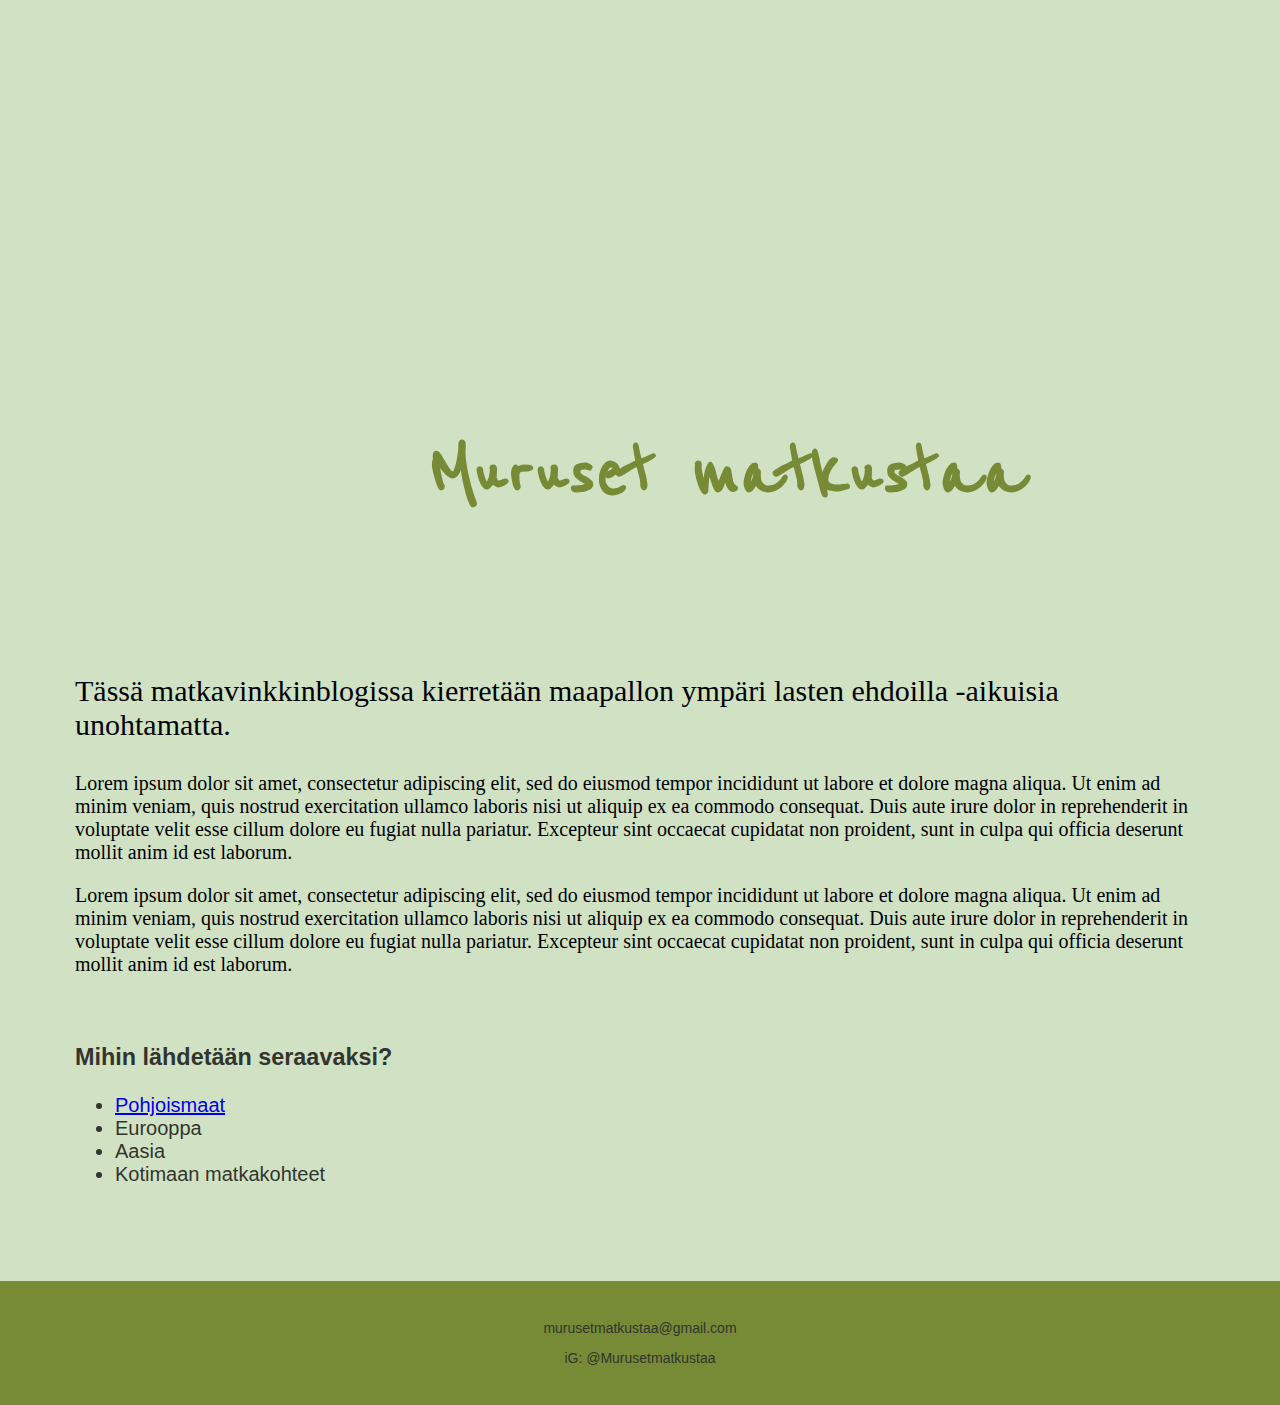
==== index.html @ 4c006d22 "Update index.html" ====
<!DOCTYPE html>
<html>
<head>
    <title> Muruset matkustaa</title>
    <meta charset="UTF-8">
    <link rel="stylesheet" href="/Blogi/tyyli2.css">
 
</head>


<body>


    <div class="header">
        <h1> Muruset matkustaa</h1>
    </div>


    <div class="txt"> <p class="lead">Tässä matkavinkkinblogissa kierretään maapallon ympäri lasten ehdoilla -aikuisia unohtamatta.</p> 

     <p>Lorem ipsum dolor sit amet, consectetur adipiscing elit, sed do eiusmod tempor incididunt ut labore et dolore magna aliqua.
         Ut enim ad minim veniam, quis nostrud exercitation ullamco laboris nisi ut aliquip ex ea commodo consequat. Duis aute irure 
         dolor in reprehenderit in voluptate velit esse cillum dolore eu fugiat nulla pariatur. Excepteur sint occaecat cupidatat non
          proident, sunt in culpa qui officia deserunt mollit anim id est laborum. </p>
          
    <p>Lorem ipsum dolor sit amet, consectetur adipiscing elit, sed do eiusmod tempor incididunt ut labore et dolore magna aliqua. Ut enim ad minim veniam, quis nostrud exercitation ullamco laboris nisi ut aliquip ex ea commodo consequat. Duis aute irure dolor in reprehenderit in voluptate velit esse cillum dolore eu fugiat nulla pariatur. Excepteur sint occaecat cupidatat non proident, sunt in culpa qui officia deserunt mollit anim id est laborum.</p>

    </div>

    <div class="select">

       <h3>Mihin lähdetään seraavaksi?</h3> 

        <ul>
            <li> <a href="linkin osoite" title="linkin otsikko">Pohjoismaat</a> </li>
            <li> Eurooppa </li>
            <li> Aasia </li>
            <li> Kotimaan matkakohteet </li>
        </ul>
        
    </div>



    <div class="footer">
        <p> murusetmatkustaa@gmail.com</p>
        <p> iG: @Murusetmatkustaa </p>
    </div>

</body>


</html>
---- Blogi/tyyli2.css ----
@import url('https://fonts.googleapis.com/css2?family=Reenie+Beanie&display=swap');


html,body{
    margin:0;
    padding:0;
}

body {background-color: #d1e2c4;
}

div {
border: 0px;
border-color: #d1e2c4;
border-style: solid;
padding: 25px;
margin: 50px;
}


.header h1{
    font-size: 90px;
    text-align:center;
    font-family: 'Reenie Beanie', cursive;
    color:#778A35;
}

.header {
    background-image: url(https://github.com/maijavou/maijavou.github.io/blob/2b4d0fc87d2006b4e345057ae8cbc12ed30ffa35/Blogi/car.jpg);
    background-position:center;
    background-size: cover;
    margin: 0px;
    padding-left: 200px;
    padding-top: 360px;

}

.welcome{
    color:#31352E
    font-size: 70px;

}


.lead {
font-size: 30px;
padding-bottom: 25px;
}

.content{
    width: 100%;
    color:#31352E;
    font-family: Arial, Helvetica, sans-serif;
    font-size: 16px;
}

.txt {
    margin-bottom: 10px;
}

.select{
    color:#31352E;
    font-family: Arial, Helvetica, sans-serif;
    font-size: 16px;
    margin-top: 0px;
}


.footer{
    background-color:#778A35;
    text-align:center;
    font-size: 14px;
    margin: 0px;
    color:#31352E;
    font-family: Arial, Helvetica, sans-serif;
    
}

@media only screen and (min-width: 1025px) {
   
    .txt{
        font-size: 20px;
        margin-top: 10px;

    }

    .lead {
        font-size: 30px;
        padding-bottom: 0px;
        }

    .select {
        font-size: 20px;
        padding-top: 0px;

    }
}
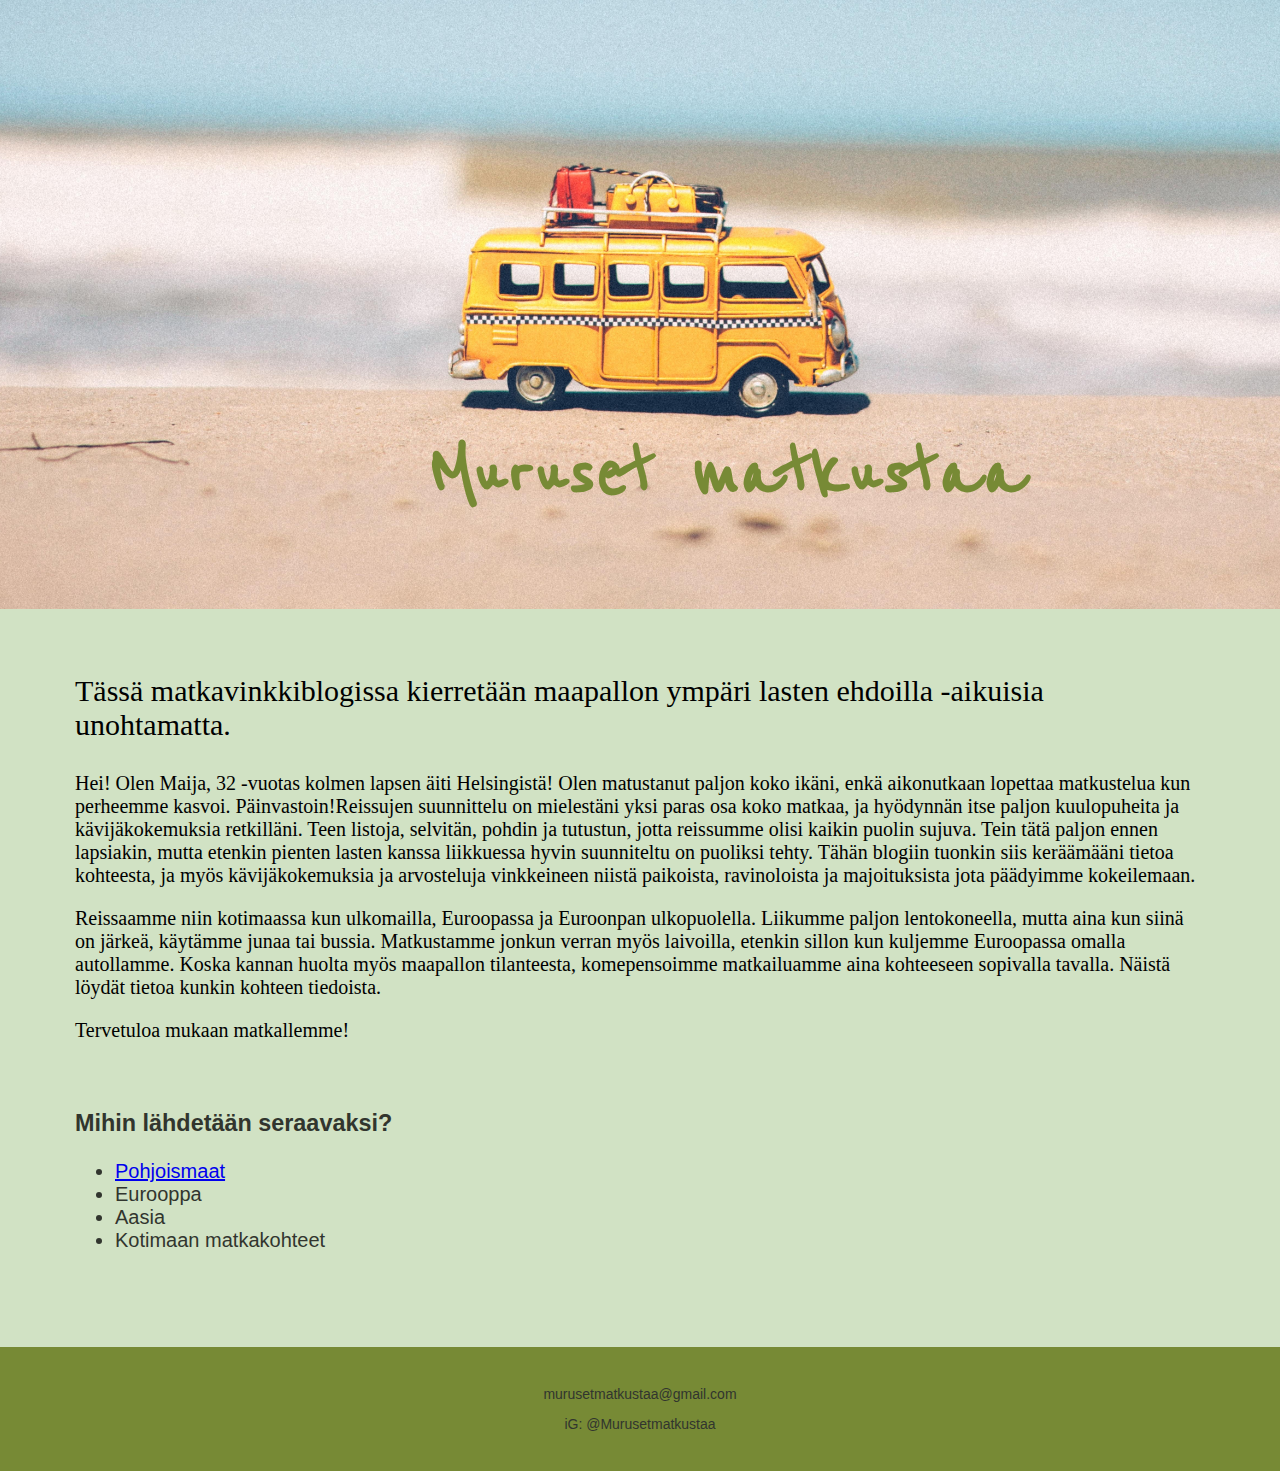
==== commit dbd9ce3a: "Update index.html" ====
--- a/index.html
+++ b/index.html
@@ -16,14 +16,16 @@
     </div>
 
 
-    <div class="txt"> <p class="lead">Tässä matkavinkkinblogissa kierretään maapallon ympäri lasten ehdoilla -aikuisia unohtamatta.</p> 
+    <div class="txt"> <p class="lead">Tässä matkavinkkiblogissa kierretään maapallon ympäri lasten ehdoilla -aikuisia unohtamatta.</p> 
 
-     <p>Lorem ipsum dolor sit amet, consectetur adipiscing elit, sed do eiusmod tempor incididunt ut labore et dolore magna aliqua.
-         Ut enim ad minim veniam, quis nostrud exercitation ullamco laboris nisi ut aliquip ex ea commodo consequat. Duis aute irure 
-         dolor in reprehenderit in voluptate velit esse cillum dolore eu fugiat nulla pariatur. Excepteur sint occaecat cupidatat non
-          proident, sunt in culpa qui officia deserunt mollit anim id est laborum. </p>
+     <p> Hei! Olen Maija, 32 -vuotas kolmen lapsen äiti Helsingistä! Olen matustanut paljon koko ikäni, enkä aikonutkaan lopettaa matkustelua kun perheemme kasvoi. Päinvastoin!Reissujen suunnittelu on mielestäni yksi paras osa koko matkaa, ja hyödynnän itse paljon kuulopuheita ja kävijäkokemuksia retkilläni. Teen listoja, selvitän, pohdin ja tutustun,
+     jotta reissumme olisi kaikin puolin sujuva. Tein tätä paljon ennen lapsiakin, mutta etenkin pienten lasten kanssa liikkuessa hyvin suunniteltu on puoliksi tehty. Tähän blogiin tuonkin siis keräämääni tietoa kohteesta, ja
+     myös kävijäkokemuksia ja arvosteluja vinkkeineen niistä paikoista, ravinoloista ja majoituksista jota päädyimme kokeilemaan.</p>
           
-    <p>Lorem ipsum dolor sit amet, consectetur adipiscing elit, sed do eiusmod tempor incididunt ut labore et dolore magna aliqua. Ut enim ad minim veniam, quis nostrud exercitation ullamco laboris nisi ut aliquip ex ea commodo consequat. Duis aute irure dolor in reprehenderit in voluptate velit esse cillum dolore eu fugiat nulla pariatur. Excepteur sint occaecat cupidatat non proident, sunt in culpa qui officia deserunt mollit anim id est laborum.</p>
+    <p>Reissaamme niin kotimaassa kun ulkomailla, Euroopassa ja Euroonpan ulkopuolella. Liikumme paljon lentokoneella, mutta aina kun siinä on järkeä, käytämme junaa tai bussia. Matkustamme jonkun verran myös laivoilla, etenkin sillon
+    kun kuljemme Euroopassa omalla autollamme. Koska kannan huolta myös maapallon tilanteesta, komepensoimme matkailuamme aina kohteeseen sopivalla tavalla. Näistä löydät tietoa kunkin kohteen tiedoista. </p>
+
+        <P> Tervetuloa mukaan matkallemme!</P>
 
     </div>
 
@@ -32,7 +34,7 @@
        <h3>Mihin lähdetään seraavaksi?</h3> 
 
         <ul>
-            <li> <a href="linkin osoite" title="linkin otsikko">Pohjoismaat</a> </li>
+            <li> <a href="/Pohjoismaat.html" title="Pohjoismaat">Pohjoismaat</a> </li>
             <li> Eurooppa </li>
             <li> Aasia </li>
             <li> Kotimaan matkakohteet </li>
--- a/Blogi/tyyli2.css
+++ b/Blogi/tyyli2.css
@@ -26,7 +26,7 @@
 }
 
 .header {
-    background-image: url(https://github.com/maijavou/maijavou.github.io/blob/2b4d0fc87d2006b4e345057ae8cbc12ed30ffa35/Blogi/car.jpg);
+    background-image: url(car.jpg);
     background-position:center;
     background-size: cover;
     margin: 0px;
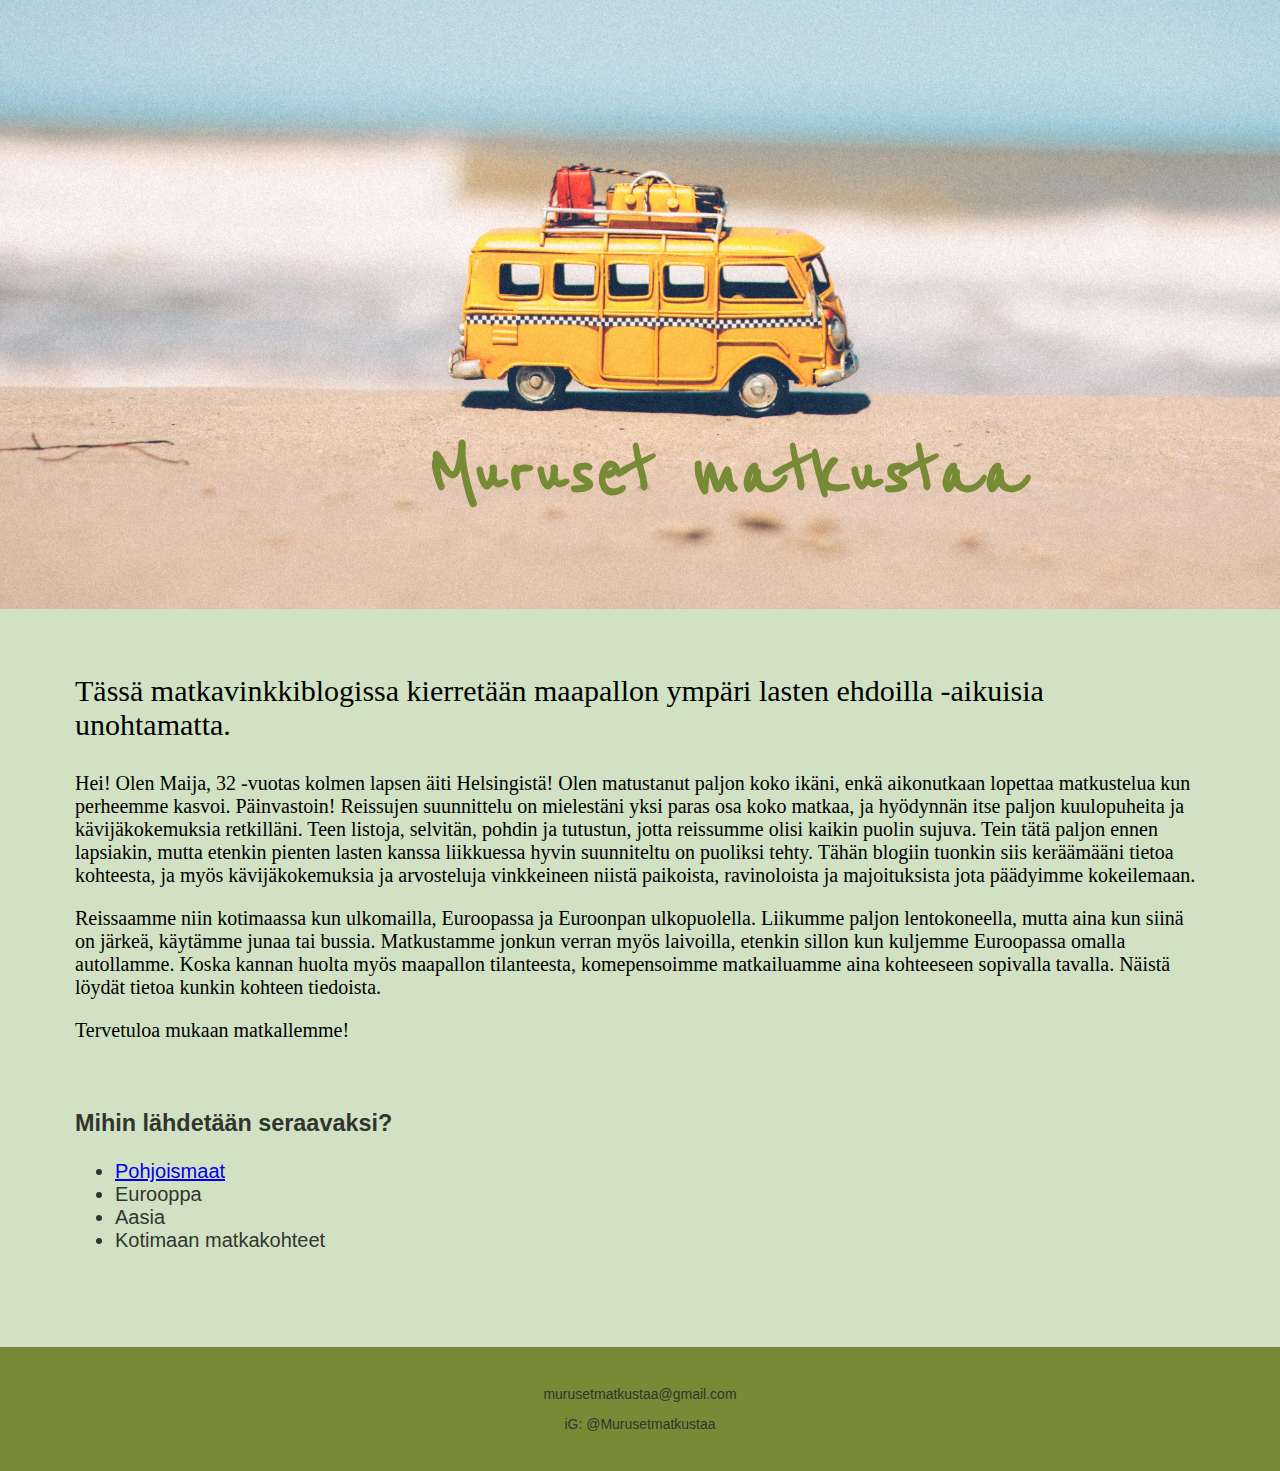
==== commit 7d95858b: "Update index.html" ====
--- a/index.html
+++ b/index.html
@@ -18,7 +18,7 @@
 
     <div class="txt"> <p class="lead">Tässä matkavinkkiblogissa kierretään maapallon ympäri lasten ehdoilla -aikuisia unohtamatta.</p> 
 
-     <p> Hei! Olen Maija, 32 -vuotas kolmen lapsen äiti Helsingistä! Olen matustanut paljon koko ikäni, enkä aikonutkaan lopettaa matkustelua kun perheemme kasvoi. Päinvastoin!Reissujen suunnittelu on mielestäni yksi paras osa koko matkaa, ja hyödynnän itse paljon kuulopuheita ja kävijäkokemuksia retkilläni. Teen listoja, selvitän, pohdin ja tutustun,
+     <p> Hei! Olen Maija, 32 -vuotas kolmen lapsen äiti Helsingistä! Olen matustanut paljon koko ikäni, enkä aikonutkaan lopettaa matkustelua kun perheemme kasvoi. Päinvastoin! Reissujen suunnittelu on mielestäni yksi paras osa koko matkaa, ja hyödynnän itse paljon kuulopuheita ja kävijäkokemuksia retkilläni. Teen listoja, selvitän, pohdin ja tutustun,
      jotta reissumme olisi kaikin puolin sujuva. Tein tätä paljon ennen lapsiakin, mutta etenkin pienten lasten kanssa liikkuessa hyvin suunniteltu on puoliksi tehty. Tähän blogiin tuonkin siis keräämääni tietoa kohteesta, ja
      myös kävijäkokemuksia ja arvosteluja vinkkeineen niistä paikoista, ravinoloista ja majoituksista jota päädyimme kokeilemaan.</p>
           
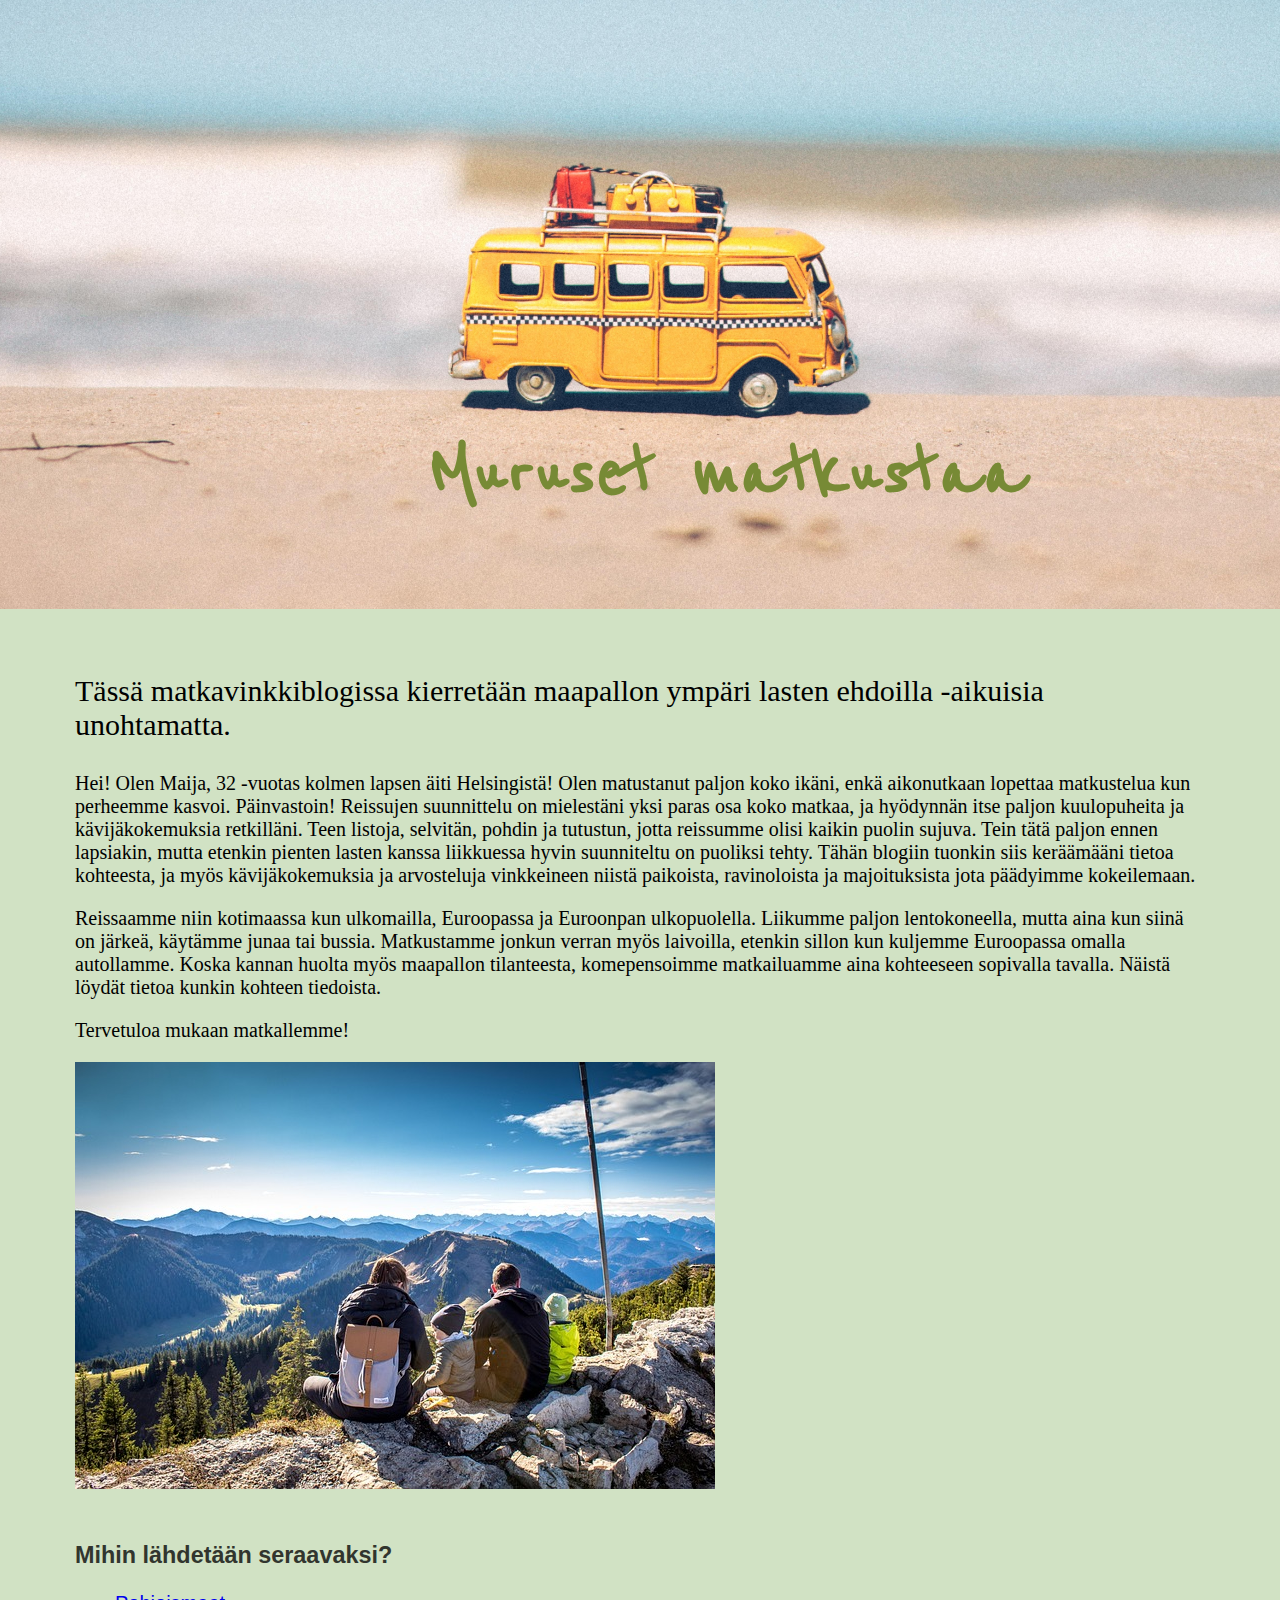
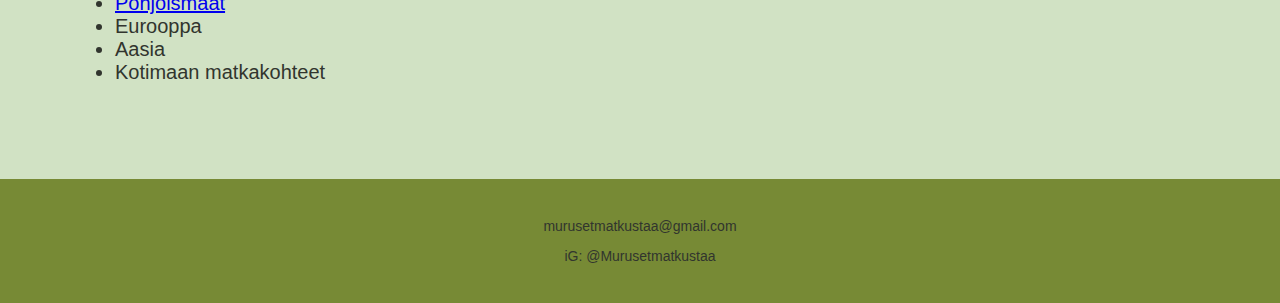
==== commit 1ac84bea: "Update index.html" ====
--- a/index.html
+++ b/index.html
@@ -27,6 +27,9 @@
 
         <P> Tervetuloa mukaan matkallemme!</P>
 
+        <img src="family.jpg" alt="perhekuva">
+      
+
     </div>
 
     <div class="select">
--- a/Blogi/tyyli2.css
+++ b/Blogi/tyyli2.css
@@ -34,6 +34,8 @@
     padding-top: 360px;
 
 }
+
+
 
 .welcome{
     color:#31352E
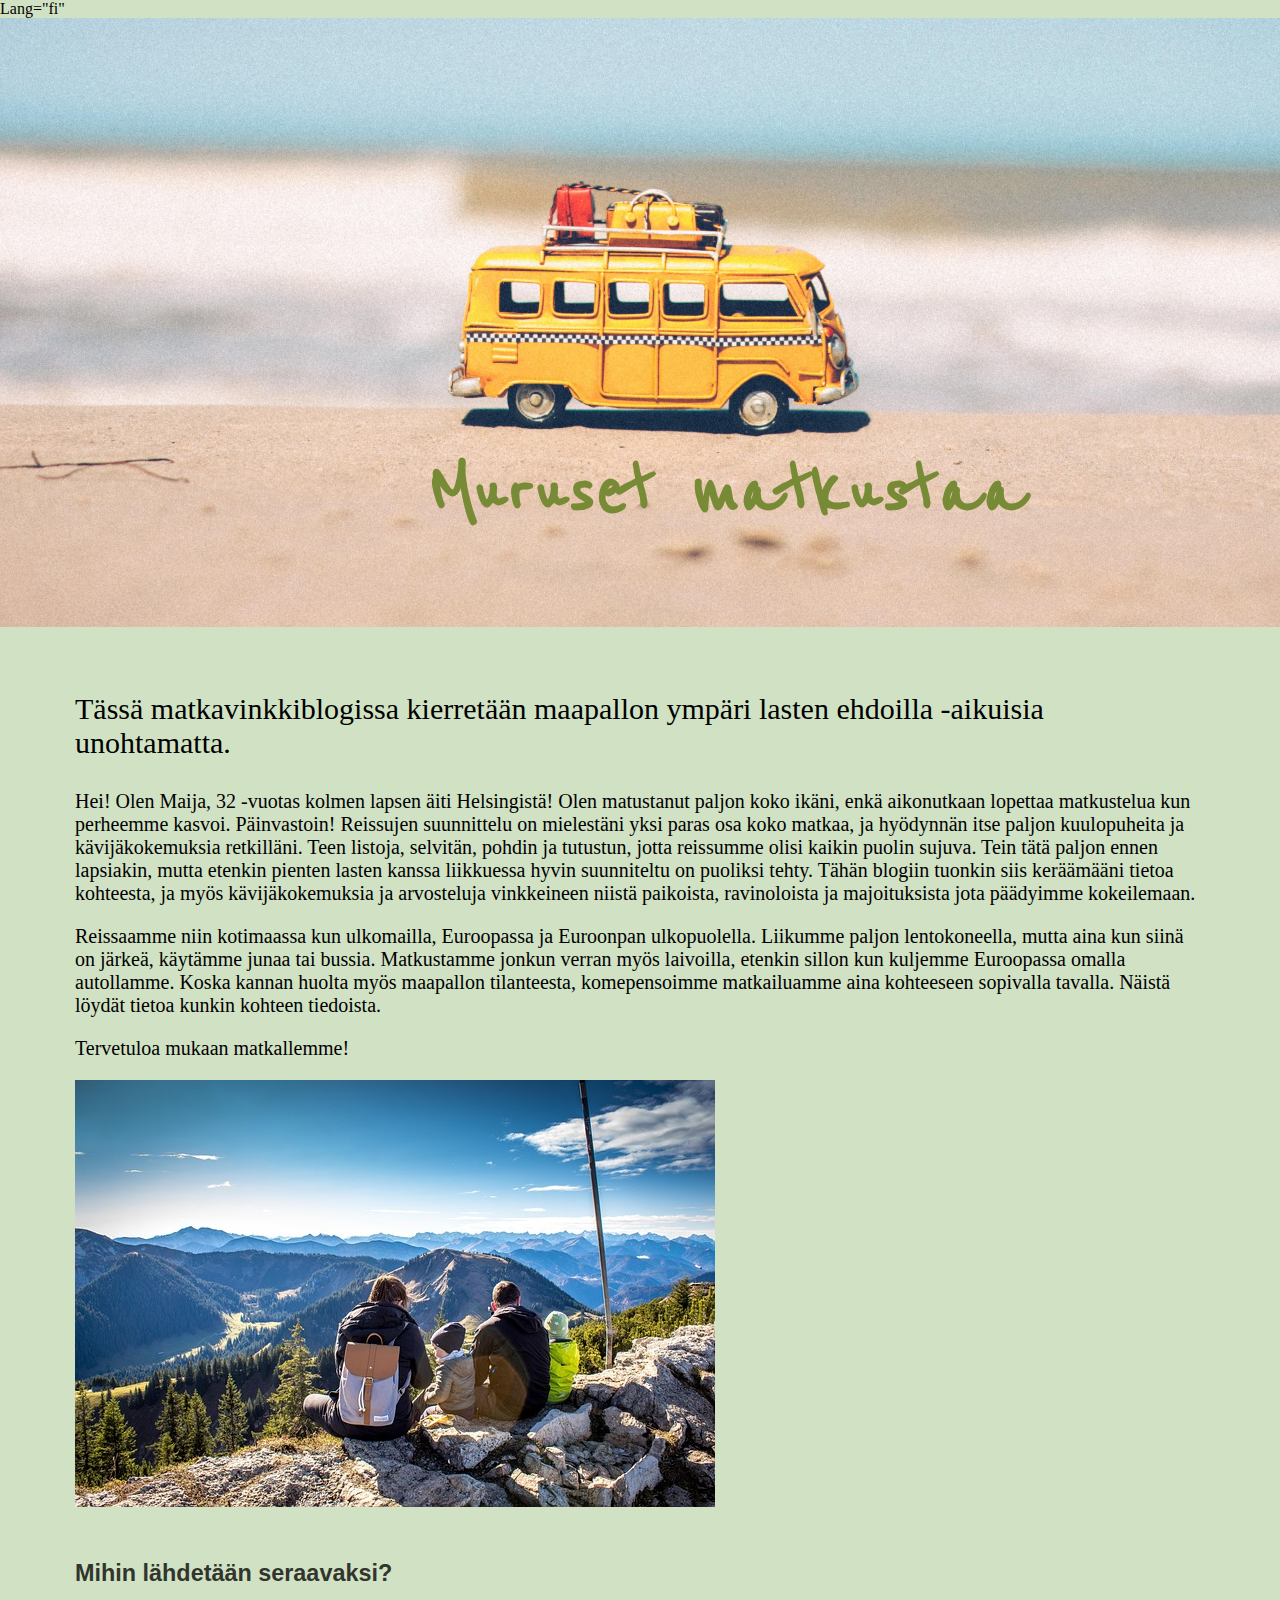
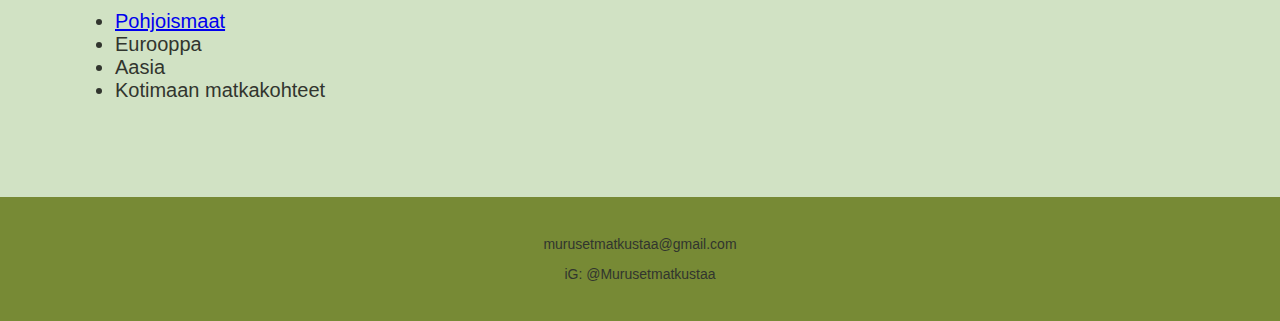
==== commit 952d880d: "Update index.html" ====
--- a/index.html
+++ b/index.html
@@ -4,6 +4,7 @@
     <title> Muruset matkustaa</title>
     <meta charset="UTF-8">
     <link rel="stylesheet" href="/Blogi/tyyli2.css">
+    Lang="fi"
  
 </head>
 
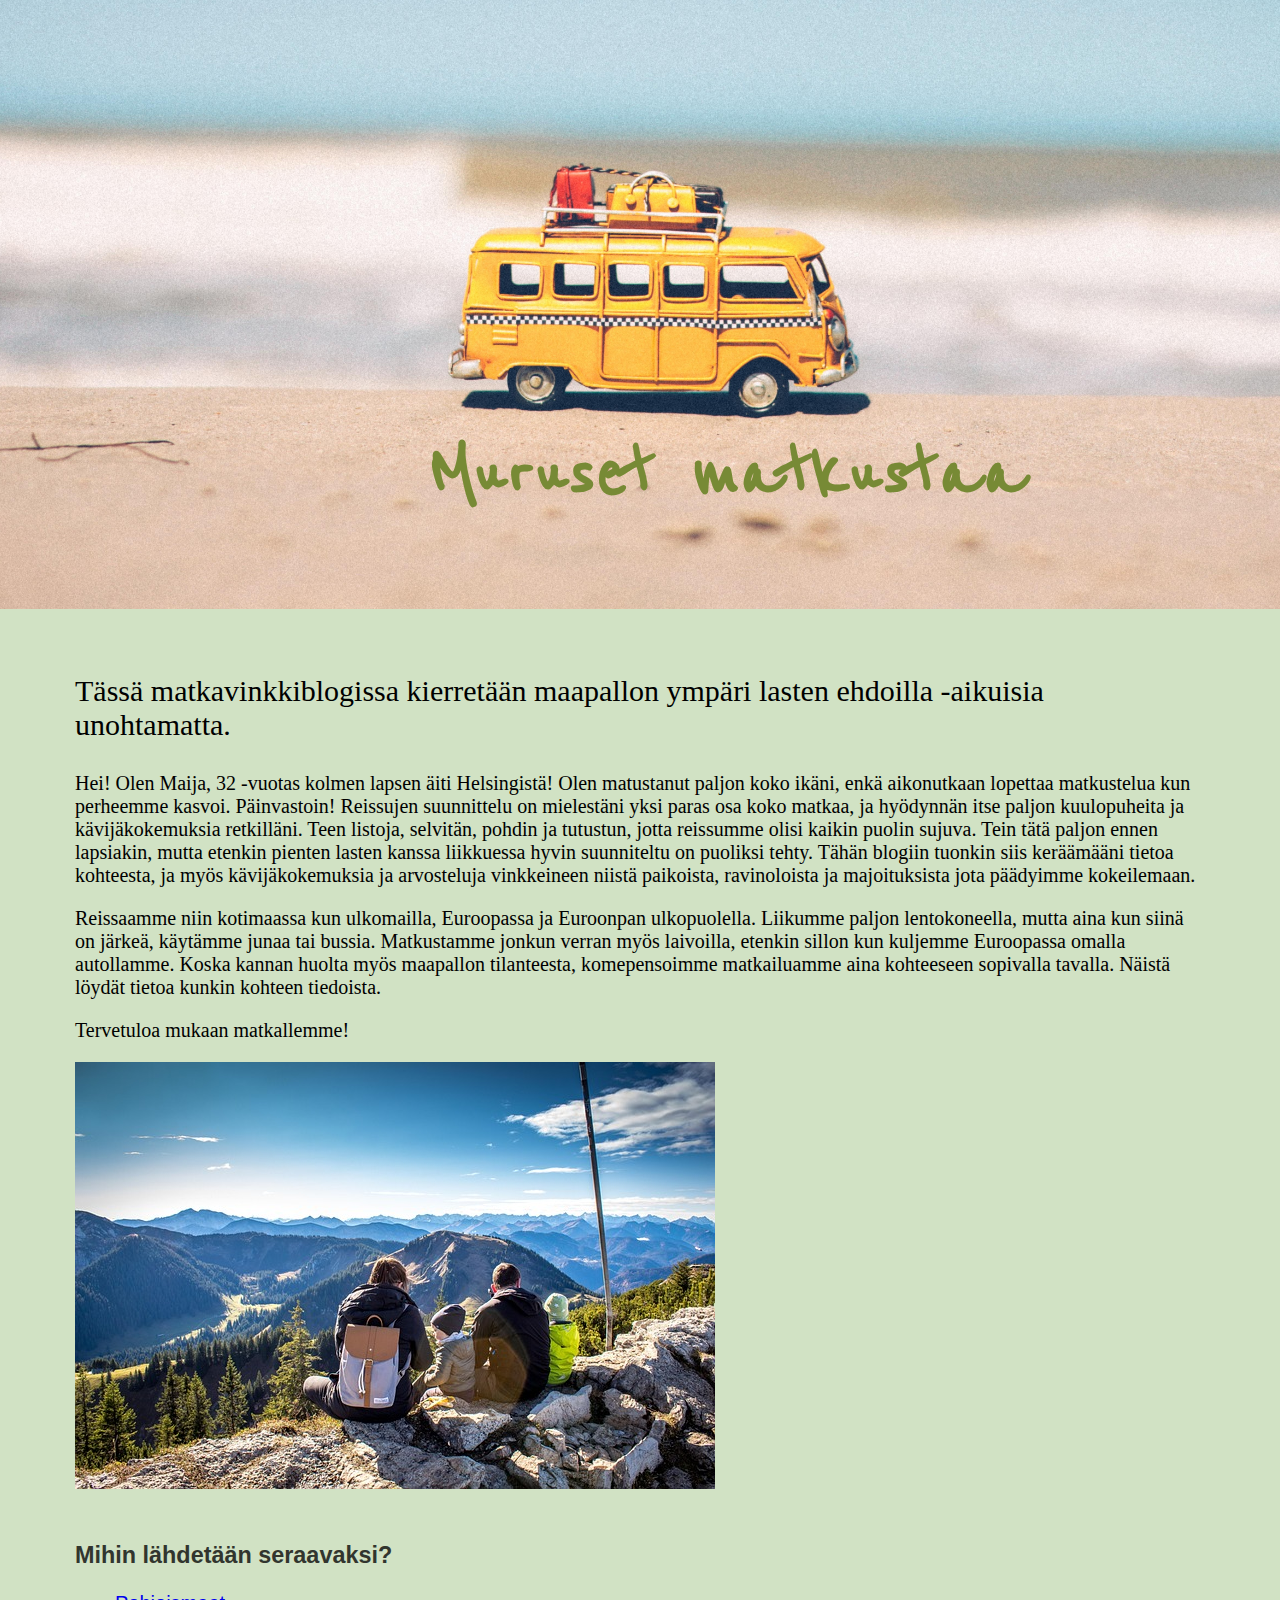
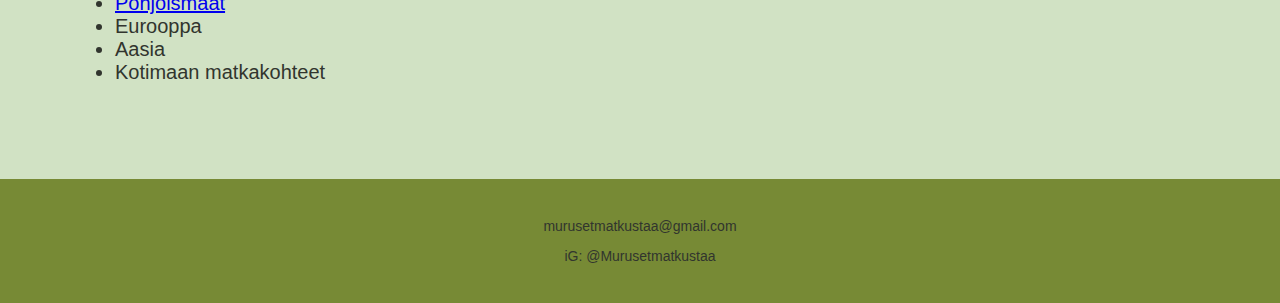
==== commit 84689d74: "Update index.html" ====
--- a/index.html
+++ b/index.html
@@ -4,7 +4,7 @@
     <title> Muruset matkustaa</title>
     <meta charset="UTF-8">
     <link rel="stylesheet" href="/Blogi/tyyli2.css">
-    Lang="fi"
+    <Lang="fi">
  
 </head>
 
--- a/Blogi/tyyli2.css
+++ b/Blogi/tyyli2.css
@@ -38,7 +38,7 @@
 
 
 .welcome{
-    color:#31352E
+    color:#31352E;
     font-size: 70px;
 
 }
